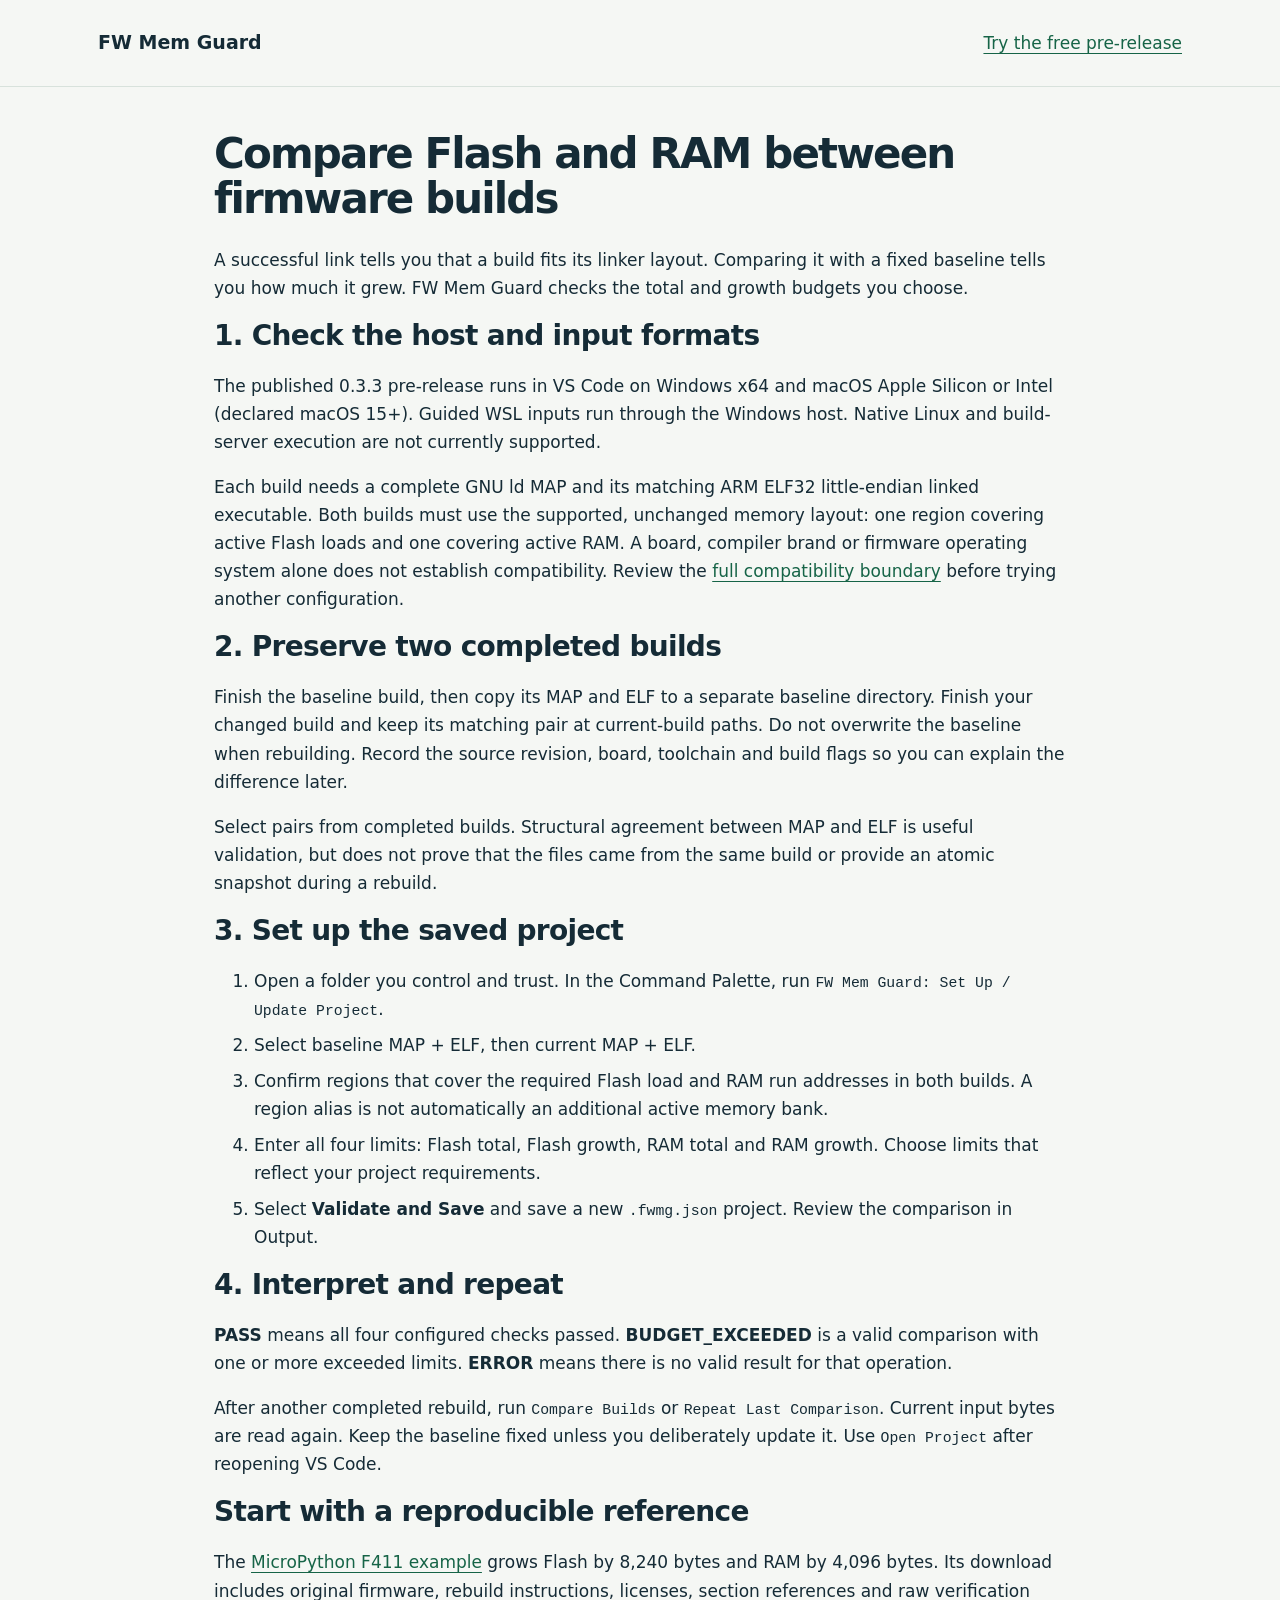
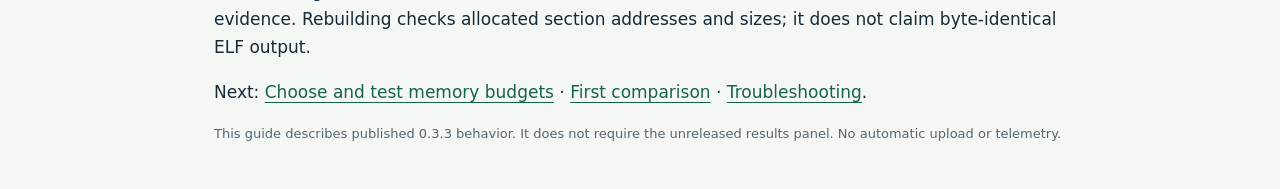
==== COMPARE_FIRMWARE_BUILDS.html @ 304135fc "Publish firmware comparison and budget guides with responsive tables" ====
<!doctype html>
<html lang="en"><head><meta charset="utf-8"><meta name="viewport" content="width=device-width,initial-scale=1">
<title>Compare Flash and RAM between GNU Arm firmware builds | FW Mem Guard</title>
<meta name="description" content="Keep a fixed baseline, select matching GNU ld MAP and ARM ELF pairs, and compare firmware Flash and RAM growth in VS Code.">
<link rel="canonical" href="https://itainover-create.github.io/fw-mem-guard/COMPARE_FIRMWARE_BUILDS.html"><link rel="stylesheet" href="site.css"></head>
<body><a class="skip" href="#content">Skip to content</a><header><div class="wrap nav"><a class="brand" href="index.html">FW Mem Guard</a><a href="TRY_IT.html">Try the free pre-release</a></div></header>
<main class="doc-shell" id="content"><h1>Compare Flash and RAM between firmware builds</h1>
<p>A successful link tells you that a build fits its linker layout. Comparing it with a fixed baseline tells you how much it grew. FW Mem Guard checks the total and growth budgets you choose.</p>
<h2>1. Check the host and input formats</h2>
<p>The published 0.3.3 pre-release runs in VS Code on Windows x64 and macOS Apple Silicon or Intel (declared macOS 15+). Guided WSL inputs run through the Windows host. Native Linux and build-server execution are not currently supported.</p>
<p>Each build needs a complete GNU ld MAP and its matching ARM ELF32 little-endian linked executable. Both builds must use the supported, unchanged memory layout: one region covering active Flash loads and one covering active RAM. A board, compiler brand or firmware operating system alone does not establish compatibility. Review the <a href="TRY_IT.html#compatibility">full compatibility boundary</a> before trying another configuration.</p>
<h2>2. Preserve two completed builds</h2>
<p>Finish the baseline build, then copy its MAP and ELF to a separate baseline directory. Finish your changed build and keep its matching pair at current-build paths. Do not overwrite the baseline when rebuilding. Record the source revision, board, toolchain and build flags so you can explain the difference later.</p>
<p>Select pairs from completed builds. Structural agreement between MAP and ELF is useful validation, but does not prove that the files came from the same build or provide an atomic snapshot during a rebuild.</p>
<h2>3. Set up the saved project</h2>
<ol><li>Open a folder you control and trust. In the Command Palette, run <code>FW Mem Guard: Set Up / Update Project</code>.</li>
<li>Select baseline MAP + ELF, then current MAP + ELF.</li><li>Confirm regions that cover the required Flash load and RAM run addresses in both builds. A region alias is not automatically an additional active memory bank.</li>
<li>Enter all four limits: Flash total, Flash growth, RAM total and RAM growth. Choose limits that reflect your project requirements.</li><li>Select <strong>Validate and Save</strong> and save a new <code>.fwmg.json</code> project. Review the comparison in Output.</li></ol>
<h2>4. Interpret and repeat</h2>
<p><strong>PASS</strong> means all four configured checks passed. <strong>BUDGET_EXCEEDED</strong> is a valid comparison with one or more exceeded limits. <strong>ERROR</strong> means there is no valid result for that operation.</p>
<p>After another completed rebuild, run <code>Compare Builds</code> or <code>Repeat Last Comparison</code>. Current input bytes are read again. Keep the baseline fixed unless you deliberately update it. Use <code>Open Project</code> after reopening VS Code.</p>
<h2>Start with a reproducible reference</h2>
<p>The <a href="REAL_FIRMWARE.html">MicroPython F411 example</a> grows Flash by 8,240 bytes and RAM by 4,096 bytes. Its download includes original firmware, rebuild instructions, licenses, section references and raw verification evidence. Rebuilding checks allocated section addresses and sizes; it does not claim byte-identical ELF output.</p>
<p>Next: <a href="FIRMWARE_MEMORY_BUDGETS.html">Choose and test memory budgets</a> · <a href="TRY_IT.html">First comparison</a> · <a href="SUPPORT.html">Troubleshooting</a>.</p>
<p class="fine">This guide describes published 0.3.3 behavior. It does not require the unreleased results panel. No automatic upload or telemetry.</p></main></body></html>
---- site.css ----
:root{--ink:#152b36;--muted:#526671;--paper:#f5f7f4;--line:#d8e2dc;--mint:#a6f5d2;--deep:#102a35;--amber:#ffc17d}*{box-sizing:border-box}html{scroll-behavior:smooth}body{margin:0;background:var(--paper);color:var(--ink);font:17px/1.65 system-ui,-apple-system,BlinkMacSystemFont,"Segoe UI",sans-serif}a{color:#166447;text-underline-offset:4px}a:hover{text-decoration-thickness:2px}a:focus-visible,video:focus-visible{outline:3px solid #bd5b10;outline-offset:5px}.wrap{max-width:1140px;margin:auto;padding:0 28px}.skip{position:absolute;left:16px;top:-100px;background:white;padding:12px;z-index:20}.skip:focus{top:10px}header{border-bottom:1px solid var(--line)}.nav{display:flex;align-items:center;justify-content:space-between;gap:24px;min-height:86px}.brand{display:flex;align-items:center;gap:12px;font-size:19px;font-weight:750;color:var(--ink);text-decoration:none}.brand img{width:38px;height:38px;border-radius:6px}.nav nav{display:flex;flex-wrap:wrap;gap:23px;font-size:14px}.nav nav a{color:var(--ink);text-decoration:none}.eyebrow{font-size:12px;letter-spacing:.16em;font-weight:750;text-transform:uppercase;color:#42745c}.hero{display:grid;grid-template-columns:1.05fr 1fr;gap:54px;padding-top:75px;padding-bottom:64px;align-items:center}h1{font-size:clamp(42px,5.2vw,64px);line-height:1.07;letter-spacing:-.045em;margin:18px 0 24px;font-weight:760}h2{font-size:clamp(28px,3vw,39px);line-height:1.18;letter-spacing:-.025em;margin:10px 0 20px}h3{line-height:1.3;font-size:21px}.lead{font-size:19px;color:var(--muted);max-width:530px}.buttons{display:flex;flex-wrap:wrap;gap:12px;margin:27px 0 18px}.button{display:inline-block;padding:12px 20px;border-radius:7px;background:var(--deep);color:white;font-size:15px;font-weight:650;text-decoration:none}.button.secondary{background:white;border:1px solid var(--line);color:var(--ink)}.fine{font-size:13px;color:var(--muted)}.report{background:var(--deep);color:#effcf6;padding:28px;border-radius:15px;box-shadow:0 23px 48px #132d351a}.report .eyebrow{color:var(--mint)}.report-top{display:flex;justify-content:space-between;align-items:center;gap:14px;font-size:12px}.pill{border:1px solid #48656a;padding:4px 9px;border-radius:30px;font-size:11px}.status{font:700 17px/1.5 ui-monospace,Consolas,monospace;color:var(--amber);margin:30px 0 24px}.metric{margin:20px 0 26px}.metric-head{display:flex;justify-content:space-between;font-size:14px;margin-bottom:9px}.metric-head strong{font-size:23px;font-weight:600}.track{height:9px;background:#2c4650;border-radius:8px;overflow:hidden}.fill{height:100%;background:var(--mint);border-radius:8px}.numbers{font:12px/1.6 ui-monospace,Consolas,monospace;color:#bed2d4;margin-top:8px}.checks{border-top:1px solid #39535b;padding-top:15px}.check{display:flex;justify-content:space-between;gap:12px;margin:9px 0;font-size:13px}.check b{color:var(--amber)}.report-note{color:#bdd0d2;font-size:11px;border-top:1px solid #39535b;padding-top:17px;margin-top:20px}.proof{display:grid;grid-template-columns:repeat(3,1fr);border-top:1px solid var(--line);border-bottom:1px solid var(--line);padding:22px 0;gap:28px}.proof strong{display:block;font-size:15px}.proof span{font-size:13px;color:var(--muted)}section.section{padding-top:75px;padding-bottom:15px}.section-intro{max-width:660px;color:var(--muted)}.cards{display:grid;grid-template-columns:repeat(3,1fr);gap:22px;margin-top:30px}.card{background:white;border:1px solid var(--line);border-radius:12px;padding:28px}.step{font:600 12px ui-monospace,Consolas,monospace;color:#25704e}.card p{font-size:15px;color:var(--muted)}code{font:.87em ui-monospace,Consolas,monospace;overflow-wrap:anywhere}.video-grid{display:grid;grid-template-columns:1.8fr 1fr;gap:30px;margin-top:28px;align-items:start}video{display:block;width:100%;border-radius:12px;background:var(--deep)}.transcript{font-size:14px}.transcript ol{padding-left:22px}.transcript li{margin:12px 0}.box{background:white;border:1px solid var(--line);border-radius:12px;padding:28px;margin:24px 0}.guide-links{display:flex;flex-wrap:wrap;gap:12px}.guide-links a{border:1px solid var(--line);background:white;border-radius:7px;padding:12px 18px;text-decoration:none;font-size:15px;font-weight:650}details{border-top:1px solid var(--line);padding:18px 0}summary{font-weight:650;cursor:pointer}details p{color:var(--muted);max-width:850px;font-size:15px}footer{border-top:1px solid var(--line);margin-top:70px;padding:30px 0;font-size:13px;color:var(--muted)}.footer-row{display:flex;justify-content:space-between;gap:20px;flex-wrap:wrap}.doc-nav{margin:26px 0;font-size:14px}.doc-shell{max-width:900px;margin:45px auto;padding:0 24px}.doc-shell h1{font-size:42px}.doc-shell h2{font-size:28px}.doc-shell pre{white-space:pre-wrap;background:#e7eeea;padding:20px;border-radius:8px}.doc-shell li{margin:8px 0}@media(max-width:850px){.hero{grid-template-columns:1fr;gap:30px;padding-top:45px}.hero h1{max-width:580px}.cards,.video-grid{grid-template-columns:1fr}.nav{align-items:flex-start;padding-top:22px;padding-bottom:22px;flex-direction:column;gap:14px}.proof{gap:18px}}@media(max-width:480px){.wrap{padding:0 20px}.proof{grid-template-columns:1fr;gap:12px}.report{padding:22px}.nav nav{gap:16px}.hero{padding-bottom:36px}}@media(prefers-reduced-motion:reduce){html{scroll-behavior:auto}}

.evidence-table{overflow-x:auto;border:1px solid var(--line);border-radius:12px;background:white;margin:24px 0}.evidence-table table{width:100%;border-collapse:collapse;min-width:570px;text-align:left;font-size:15px}.evidence-table caption{text-align:left;padding:18px;color:var(--muted);font-size:13px}.evidence-table th,.evidence-table td{padding:16px 18px;border-top:1px solid var(--line)}.evidence-table tbody td{font-family:ui-monospace,Consolas,monospace;color:#166447}.evidence-table:focus-visible{outline:3px solid #bd5b10;outline-offset:3px}

.comparison-table{overflow-x:auto;max-width:100%;margin:24px 0}.comparison-table table{width:100%;border-collapse:collapse;text-align:left}.comparison-table th,.comparison-table td{padding:12px;border-bottom:1px solid var(--line);vertical-align:top;overflow-wrap:anywhere}.comparison-table:focus-visible{outline:3px solid #bd5b10;outline-offset:3px}.doc-shell{overflow-wrap:anywhere}@media(max-width:480px){.doc-shell h1{font-size:34px}.comparison-table table{font-size:14px;min-width:320px}}
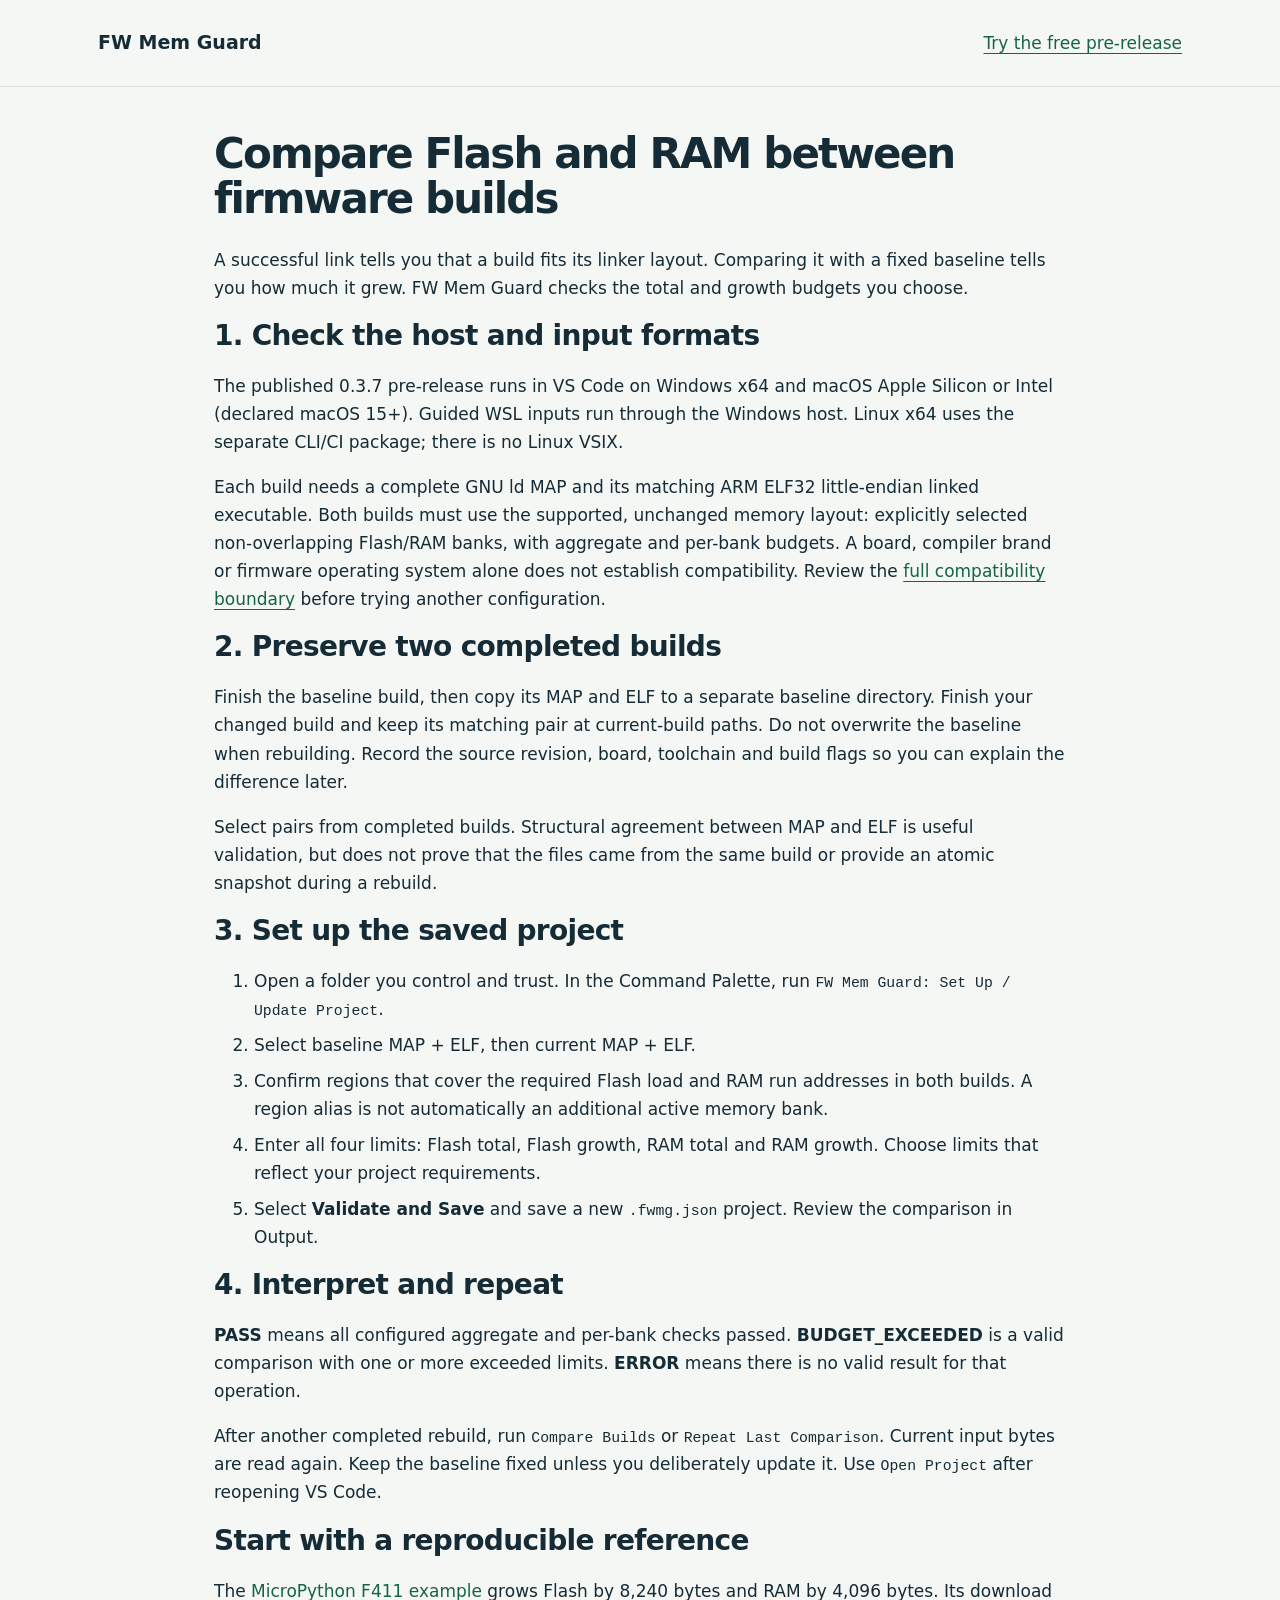
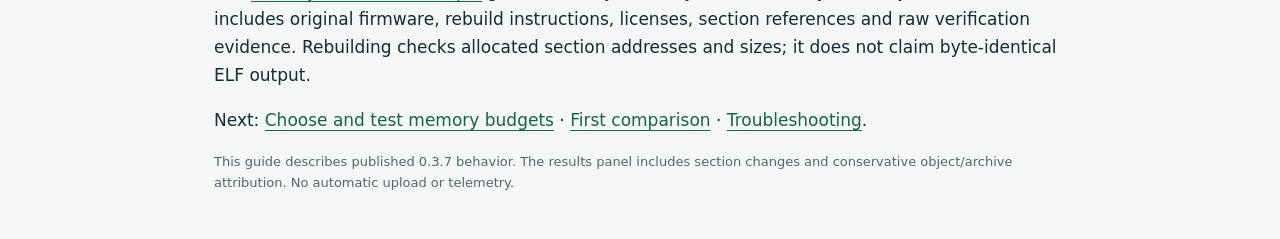
==== commit f97b57d4: "Align published guides with 0.3.7 and add first-run feedback intake" ====
--- a/COMPARE_FIRMWARE_BUILDS.html
+++ b/COMPARE_FIRMWARE_BUILDS.html
@@ -7,8 +7,8 @@
 <main class="doc-shell" id="content"><h1>Compare Flash and RAM between firmware builds</h1>
 <p>A successful link tells you that a build fits its linker layout. Comparing it with a fixed baseline tells you how much it grew. FW Mem Guard checks the total and growth budgets you choose.</p>
 <h2>1. Check the host and input formats</h2>
-<p>The published 0.3.3 pre-release runs in VS Code on Windows x64 and macOS Apple Silicon or Intel (declared macOS 15+). Guided WSL inputs run through the Windows host. Native Linux and build-server execution are not currently supported.</p>
-<p>Each build needs a complete GNU ld MAP and its matching ARM ELF32 little-endian linked executable. Both builds must use the supported, unchanged memory layout: one region covering active Flash loads and one covering active RAM. A board, compiler brand or firmware operating system alone does not establish compatibility. Review the <a href="TRY_IT.html#compatibility">full compatibility boundary</a> before trying another configuration.</p>
+<p>The published 0.3.7 pre-release runs in VS Code on Windows x64 and macOS Apple Silicon or Intel (declared macOS 15+). Guided WSL inputs run through the Windows host. Linux x64 uses the separate CLI/CI package; there is no Linux VSIX.</p>
+<p>Each build needs a complete GNU ld MAP and its matching ARM ELF32 little-endian linked executable. Both builds must use the supported, unchanged memory layout: explicitly selected non-overlapping Flash/RAM banks, with aggregate and per-bank budgets. A board, compiler brand or firmware operating system alone does not establish compatibility. Review the <a href="TRY_IT.html#compatibility">full compatibility boundary</a> before trying another configuration.</p>
 <h2>2. Preserve two completed builds</h2>
 <p>Finish the baseline build, then copy its MAP and ELF to a separate baseline directory. Finish your changed build and keep its matching pair at current-build paths. Do not overwrite the baseline when rebuilding. Record the source revision, board, toolchain and build flags so you can explain the difference later.</p>
 <p>Select pairs from completed builds. Structural agreement between MAP and ELF is useful validation, but does not prove that the files came from the same build or provide an atomic snapshot during a rebuild.</p>
@@ -17,9 +17,9 @@
 <li>Select baseline MAP + ELF, then current MAP + ELF.</li><li>Confirm regions that cover the required Flash load and RAM run addresses in both builds. A region alias is not automatically an additional active memory bank.</li>
 <li>Enter all four limits: Flash total, Flash growth, RAM total and RAM growth. Choose limits that reflect your project requirements.</li><li>Select <strong>Validate and Save</strong> and save a new <code>.fwmg.json</code> project. Review the comparison in Output.</li></ol>
 <h2>4. Interpret and repeat</h2>
-<p><strong>PASS</strong> means all four configured checks passed. <strong>BUDGET_EXCEEDED</strong> is a valid comparison with one or more exceeded limits. <strong>ERROR</strong> means there is no valid result for that operation.</p>
+<p><strong>PASS</strong> means all configured aggregate and per-bank checks passed. <strong>BUDGET_EXCEEDED</strong> is a valid comparison with one or more exceeded limits. <strong>ERROR</strong> means there is no valid result for that operation.</p>
 <p>After another completed rebuild, run <code>Compare Builds</code> or <code>Repeat Last Comparison</code>. Current input bytes are read again. Keep the baseline fixed unless you deliberately update it. Use <code>Open Project</code> after reopening VS Code.</p>
 <h2>Start with a reproducible reference</h2>
 <p>The <a href="REAL_FIRMWARE.html">MicroPython F411 example</a> grows Flash by 8,240 bytes and RAM by 4,096 bytes. Its download includes original firmware, rebuild instructions, licenses, section references and raw verification evidence. Rebuilding checks allocated section addresses and sizes; it does not claim byte-identical ELF output.</p>
 <p>Next: <a href="FIRMWARE_MEMORY_BUDGETS.html">Choose and test memory budgets</a> · <a href="TRY_IT.html">First comparison</a> · <a href="SUPPORT.html">Troubleshooting</a>.</p>
-<p class="fine">This guide describes published 0.3.3 behavior. It does not require the unreleased results panel. No automatic upload or telemetry.</p></main></body></html>
+<p class="fine">This guide describes published 0.3.7 behavior. The results panel includes section changes and conservative object/archive attribution. No automatic upload or telemetry.</p></main></body></html>
